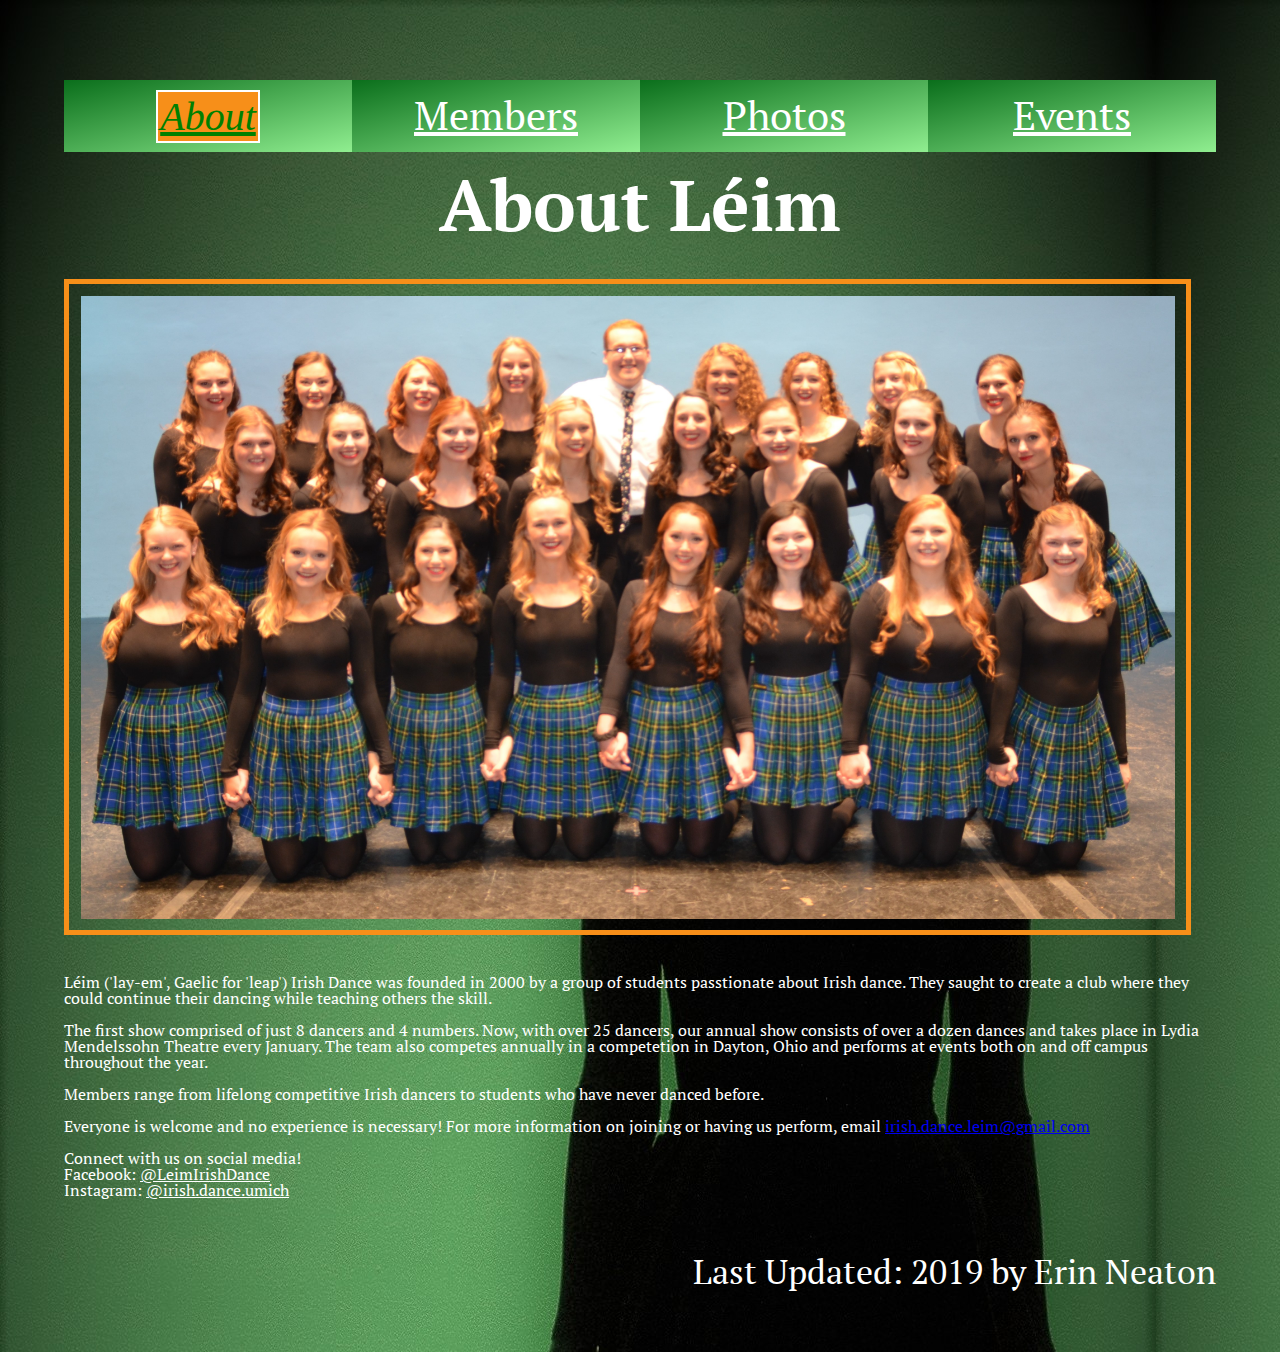
==== index.html @ 0449a9e6 "uploading hw" ====
<!DOCTYPE html>
<html lang="en" dir="ltr">
  <head>
    <meta charset="utf-8">
    <link rel='stylesheet' href='css/html5reset.css'>
    <link rel='stylesheet' href='css/style.css'>
    <link rel="stylesheet" href="https://use.fontawesome.com/releases/v5.7.1/css/all.css" integrity="sha384-fnmOCqbTlWIlj8LyTjo7mOUStjsKC4pOpQbqyi7RrhN7udi9RwhKkMHpvLbHG9Sr" crossorigin="anonymous">
    <link href="https://fonts.googleapis.com/css?family=PT+Serif" rel="stylesheet">
    <title>About Leim</title>
    <link rel="shortcut icon" href="images/trinity_knot.PNG" type="image/png">
  </head>
  <body> 
    <a href="#content" class="skip">Skip to Content</a>
  <header>
      <nav>
          <ul>
              <li><a href='index.html' class='current'>About</a></li>
              <li><a href='members.html' class='other'>Members</a></li>
              <li><a href='photos.html' class='other'>Photos</a></li>
              <li><a href='events.html' class='other'>Events</a></li>
          </ul>
        </nav>
        <br>
  <h1>About Léim</h1>
  <br>
</header>
<main id="content">
  <img class = 'headerpic' src = 'images/team_pic.JPG' alt = 'Team picture' title="Team Picture"/>
  <br>
  <p>Léim ('lay-em', Gaelic for 'leap') Irish Dance was founded in 2000 by a group of students passtionate about
  Irish dance. They saught to create a club where they could continue their
  dancing while teaching others the skill.
</p>
<br>
<p>
  The first show comprised of just 8 dancers and 4 numbers. Now, with over 25
  dancers, our annual show consists of over a dozen dances and takes place in
  Lydia Mendelssohn Theatre every January. The team also competes annually in a
  competetion in Dayton, Ohio and performs at events both on and off campus
  throughout the year.
</p>
<br>
<p>
  Members range from lifelong competitive Irish dancers to students who have
  never danced before.
</p>
<br>
<p>
  <address>
    Everyone is welcome and no experience is necessary! For more information on
    joining or having us perform, email 
    <a href="mailto: irish.dance.leim@gmail.com">irish.dance.leim@gmail.com<i class="far fa-envelope"></i></a>
  </address>
  </p>
<br>
<p>
  Connect with us on social media!
</p>
<p>
  Facebook: <a class= "links" href='https://www.facebook.com/pg/LeimIrishDance/photos/?ref=page_internal'>@LeimIrishDance <i class="fab fa-facebook"></i> </a>
</p>
<p>
Instagram: <a class="links" href='https://www.instagram.com/irish.dance.umich/'>@irish.dance.umich <i class="fab fa-instagram"></i></a>
</p>
<footer>Last Updated: 2019 by Erin Neaton</footer>
</main>
</body>
</html>
---- css/style.css ----
body{
    background-image: url(../images/dark_figures.jpg);
    color: white;
    font-size: 100%;
    margin: 5%;
    font-family: 'PT Serif', serif;
}


p{
    font-family: Sans-Serif Verdana;
    font-size: 100%;
}

address { 
    display: block;
    font-style: normal;
    color: white
  }

a.other{
    color: white
}

a.skip{
    position: relative;
    left:-1000px;
    color: white
}

a.skip:focus{
    position:static;
    width:auto;
    height:auto
}

a.current{
    color: green;
    font-style: italic;
    font-family: Georgia, serif;
    background: rgb(247, 143, 25);
    padding: 2px;
    border: solid white 2px
}

.headerpic{
    display: block;
    margin-top: 2%;
    margin-bottom: 2%;
    height: 95%;
    width: 95%;
    border: solid rgb(247, 143, 25) 5px;
    padding: 1%
    
}

.middle {
    transition: .5s ease;
    opacity: 0;
    position: absolute;
    top: 50%;
    left: 50%;
    transform: translate(-50%, -50%);
    -ms-transform: translate(-50%, -50%);
    text-align: center;
  }
  

.container{
    display: inline-grid;
    grid-template-columns: 1fr 1fr;
    grid-template-rows: 1fr 1fr 1fr 1fr 1fr 1fr;


}
.ima{
    padding: 5px;
    margin: 15px;
    width: 45%;
    height: 45%;
}


  .text {
    background-color: #4CAF50;
    color: white;
    font-size: 16px;
    padding: 16px 32px;
  }

  
.column {
   flex: 15%;
   padding: 5px;
 }

.event{
    color:rgb(247, 143, 25);
}

.calendar{
    width: 100%;
    height: 100%
}

h1{
    font-size: 450%;
    text-align: center;
    border: none
}
h2{
    font-size: 250%;
    color: rgb(247, 143, 25)}
h3{
    font-size: 175%;
    color: rgb(247, 143, 25)
}
a.links{
    color: white
}

nav ul{
    display: flex;
    justify-content: flex-end;
}
nav ul li{
    display: inline-block;
    width:25%;
    background: white;
    padding: 10px;
    min-height: 50px;
    line-height: 50px;
    border-width: 2px;
    text-align: center;
    font-size: 250%;
background-image: -webkit-linear-gradient(top left, rgb(10, 110, 27), lightgreen);
background-image: -o-linear-gradient(top left, rgb(10, 110, 27), lightgreen);
background-image: linear-gradient(to bottom right, rgb(10, 110, 27), lightgreen);

    
}

footer{
    min-height: 10vh;
    font-size: 215%;
    display:flex;
    justify-content: flex-end;
    align-items: flex-end
}

figure {
    text-align: center;
    font-size: 210%;
    width: 300px;
    height: 300px;
    justify-self: start;
    
  }

#threeimages{
    padding: 0;
    margin: 0;
    list-style: none;
    display: flex;

    flex: row wrap;
    flex-direction: row;

    align-items: flex-start;
    justify-content: center;
}

.eboard{
    padding-right: 1px;
    margin-top: 2px;
    margin-right: 2px;
    height: 200px;
    width: 200px;
}

#fourimages{
    padding: 0;
    margin: 0;
    list-style: none;
    display: flex;

    flex: row wrap;
    flex-direction: row;

    align-items: center;
    justify-content: center;

}

.eboard2{
    padding-right: 1px;
    margin-top: 2px;
    margin-right: 2px;
    height: 200px;
    width: 200px;
}
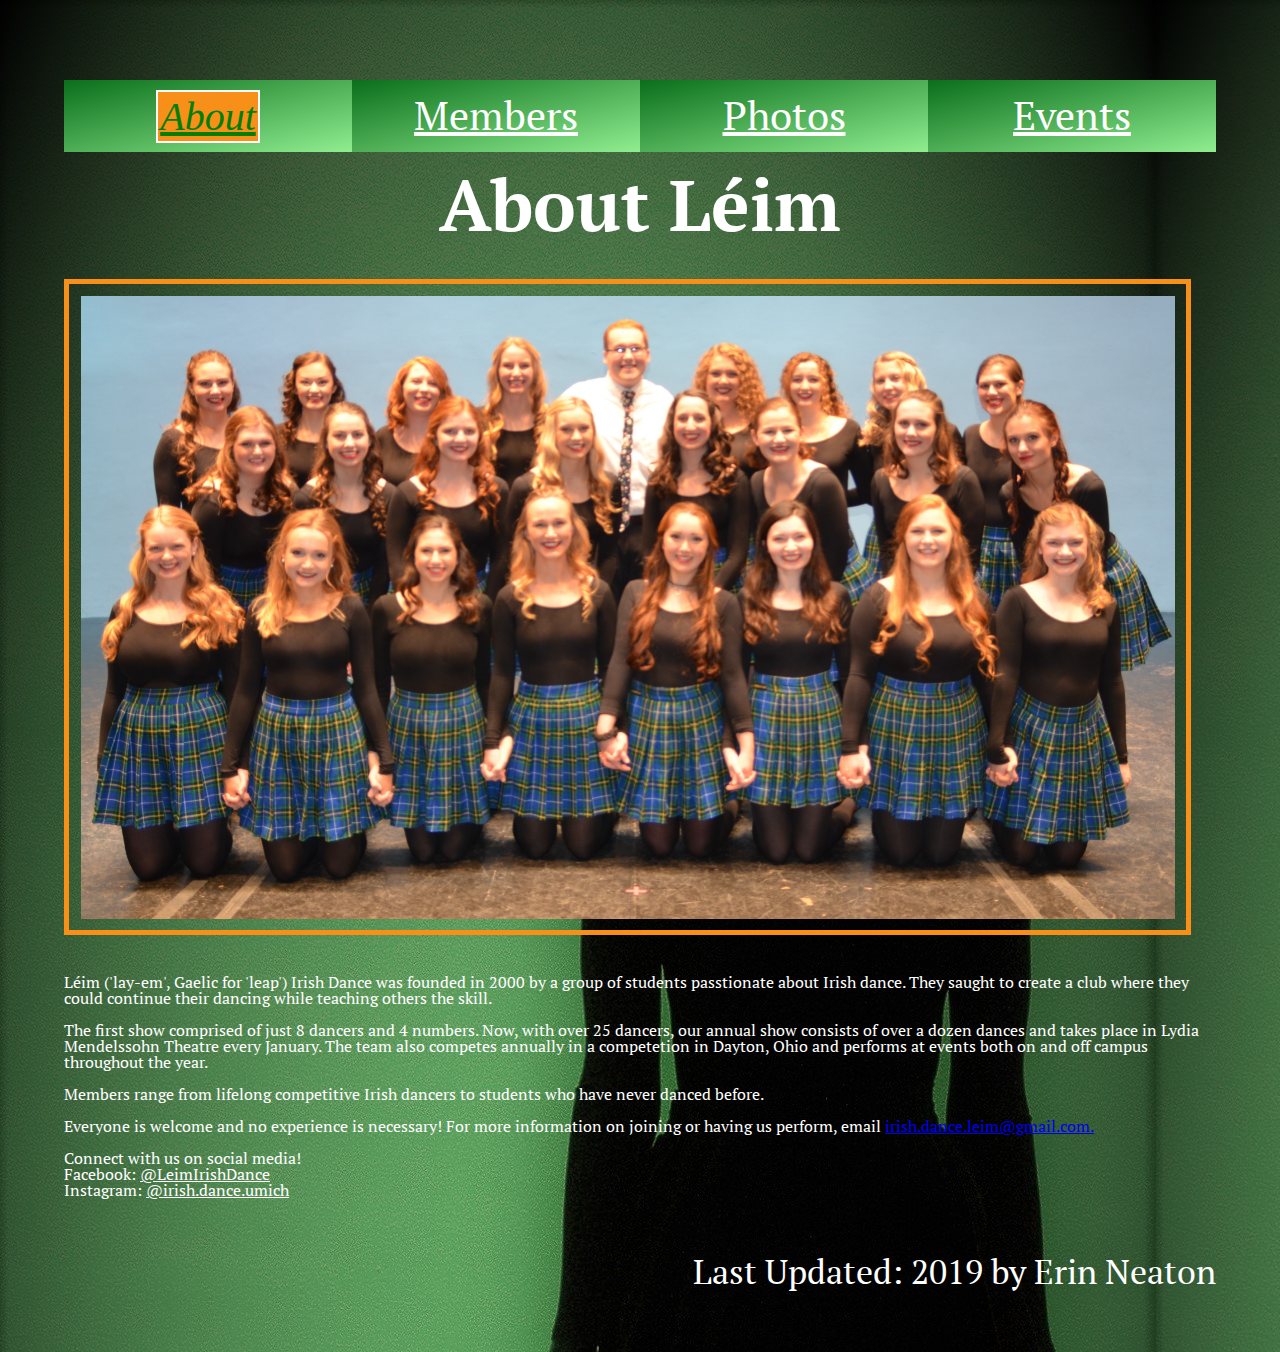
==== commit 3720f52b: "mail" ====
--- a/index.html
+++ b/index.html
@@ -7,7 +7,7 @@
     <link rel="stylesheet" href="https://use.fontawesome.com/releases/v5.7.1/css/all.css" integrity="sha384-fnmOCqbTlWIlj8LyTjo7mOUStjsKC4pOpQbqyi7RrhN7udi9RwhKkMHpvLbHG9Sr" crossorigin="anonymous">
     <link href="https://fonts.googleapis.com/css?family=PT+Serif" rel="stylesheet">
     <title>About Leim</title>
-    <link rel="shortcut icon" href="images/trinity_knot.PNG" type="image/png">
+    <link rel="shortcut icon" href="images/trinity_knot.png" type="image/png">
   </head>
   <body> 
     <a href="#content" class="skip">Skip to Content</a>
@@ -49,9 +49,9 @@
   <address>
     Everyone is welcome and no experience is necessary! For more information on
     joining or having us perform, email 
-    <a href="mailto: irish.dance.leim@gmail.com">irish.dance.leim@gmail.com<i class="far fa-envelope"></i></a>
+    <a href="mailto:irish.dance.leim@gmail.com">irish.dance.leim@gmail.com.</a>
   </address>
-  </p>
+</p>
 <br>
 <p>
   Connect with us on social media!
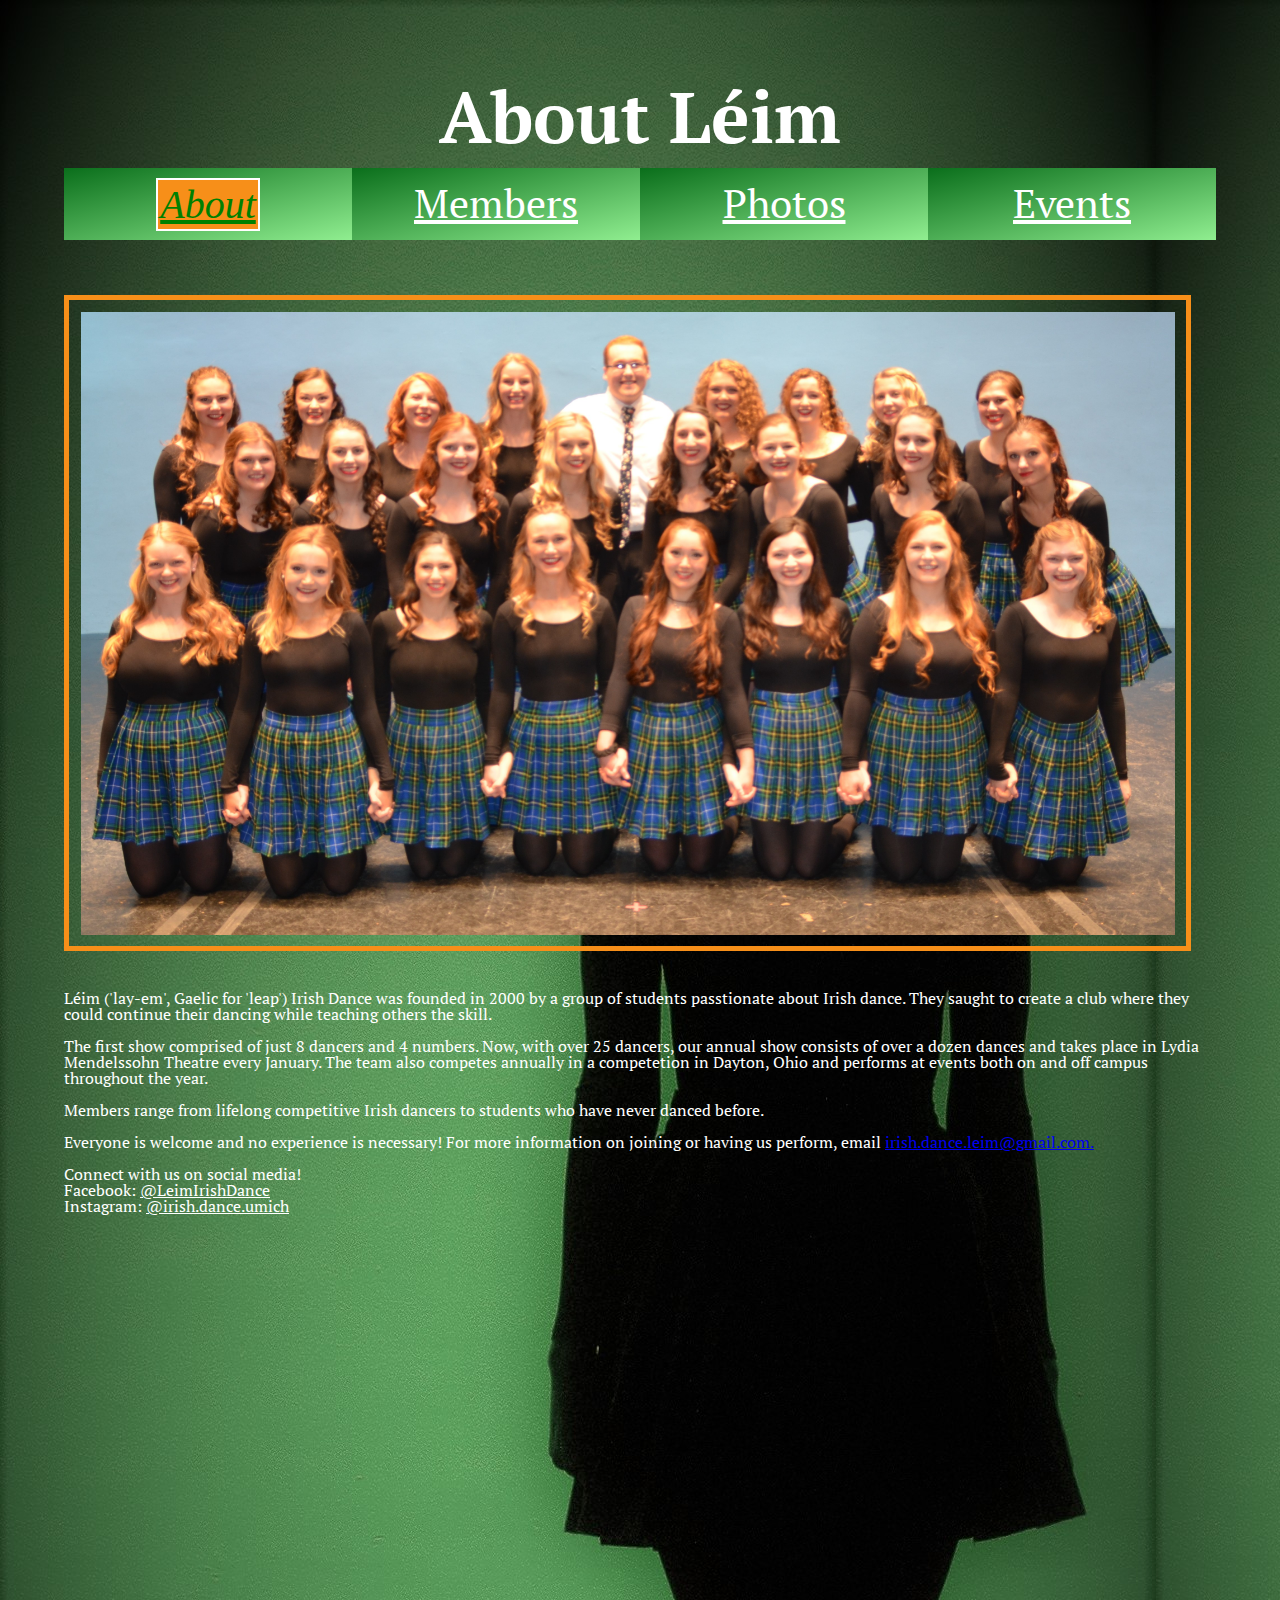
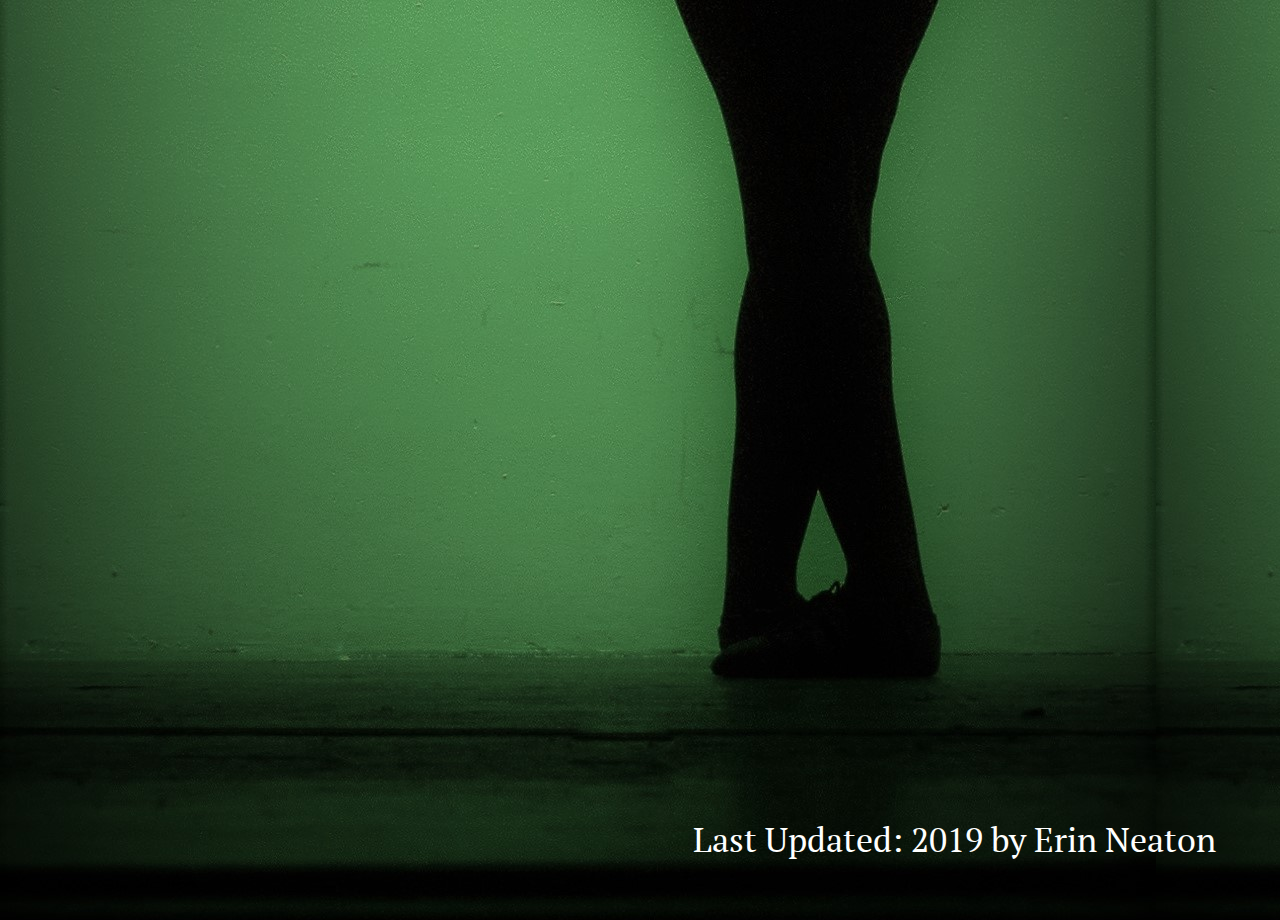
==== commit 3be88e75: "added things" ====
--- a/index.html
+++ b/index.html
@@ -12,6 +12,8 @@
   <body> 
     <a href="#content" class="skip">Skip to Content</a>
   <header>
+      <h1>About Léim</h1>
+      <br>
       <nav>
           <ul>
               <li><a href='index.html' class='current'>About</a></li>
@@ -21,7 +23,7 @@
           </ul>
         </nav>
         <br>
-  <h1>About Léim</h1>
+  
   <br>
 </header>
 <main id="content">
@@ -45,13 +47,13 @@
   never danced before.
 </p>
 <br>
-<p>
+<!-- <p> -->
   <address>
     Everyone is welcome and no experience is necessary! For more information on
     joining or having us perform, email 
     <a href="mailto:irish.dance.leim@gmail.com">irish.dance.leim@gmail.com.</a>
   </address>
-</p>
+<!-- </p> -->
 <br>
 <p>
   Connect with us on social media!
--- a/css/style.css
+++ b/css/style.css
@@ -145,7 +145,8 @@
     font-size: 215%;
     display:flex;
     justify-content: flex-end;
-    align-items: flex-end
+    align-items: flex-end;
+    padding-top: 100%
 }
 
 figure {
